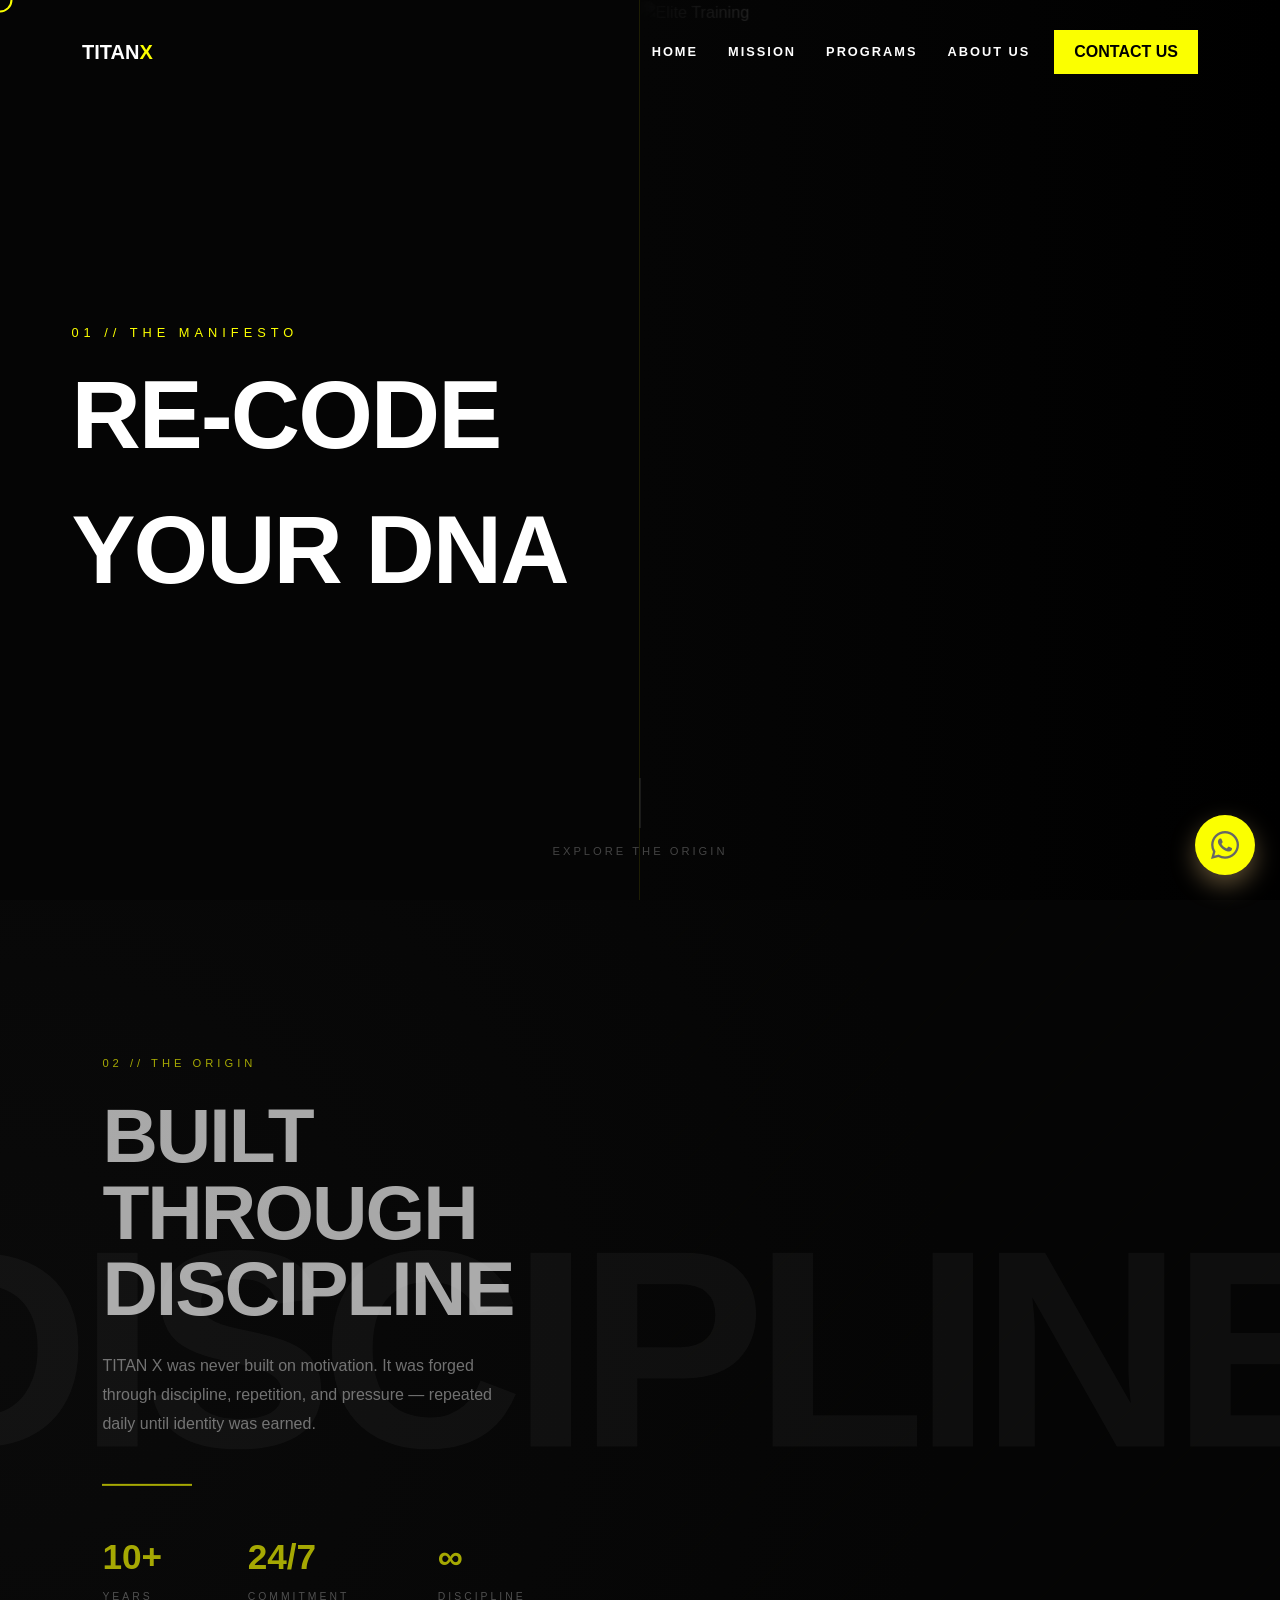
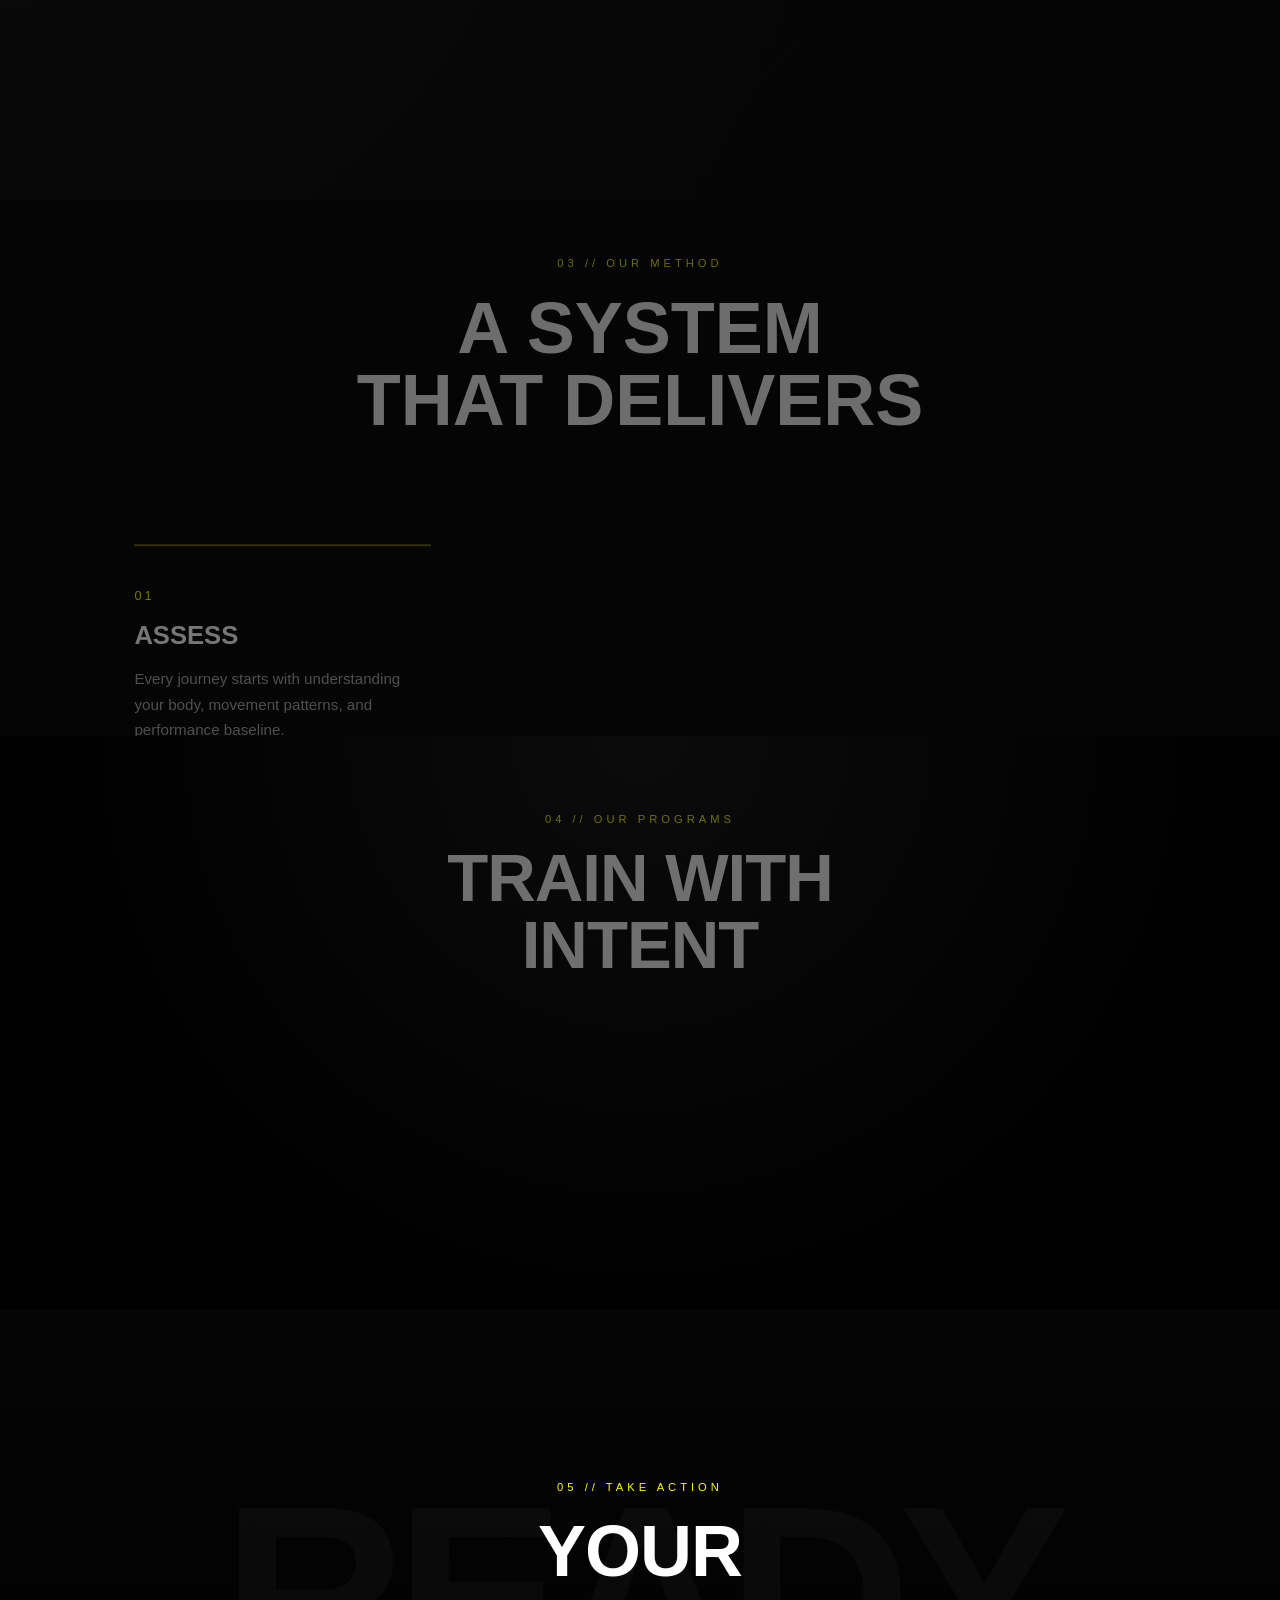
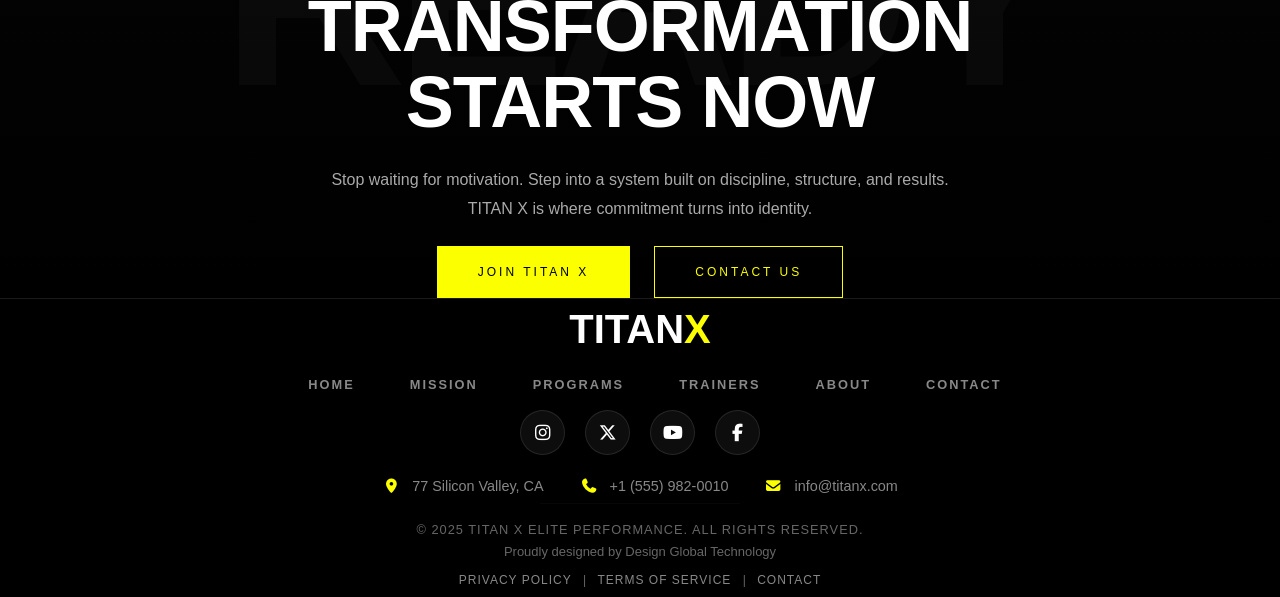
==== about.html @ 81ee7037 "second commit" ====
<!DOCTYPE html>
<html lang="en">
  <head>
    <meta charset="UTF-8" />
    <meta name="viewport" content="width=device-width, initial-scale=1.0" />
    <title>Document</title>

    <link rel="stylesheet" href="./bootstrap/css/bootstrap.min.css" />
    <link rel="stylesheet" href="./fontawesome/css/all.min.css" />

    <link rel="stylesheet" href="./css folder/about.css" />
  </head>
  <body>
    <div class="cursor"></div>

    <nav class="navbar navbar-expand-lg fixed-top custom-navbar">
      <div class="container">
        <a class="navbar-brand" href="index.html">TITAN<span>X</span></a>

        <div class="ms-auto d-flex align-items-center">
          <!-- Desktop Links -->
          <div class="nav-links d-none d-lg-flex me-4">
            <a href="./index.html">HOME</a>
            <a href="#about">MISSION</a>
            <a href="#programs">PROGRAMS</a>
            <a href="./about.html">ABOUT US</a>
          </div>

          <!-- Desktop Contact Button (UNCHANGED) -->
          <a href="./contact.html" class="btn-main-sm d-none d-lg-inline-flex">
            CONTACT US
          </a>

          <!-- Mobile Hamburger (NEW) -->
          <div class="hamburger d-lg-none">
            <span></span>
            <span></span>
            <span></span>
          </div>
        </div>
      </div>
    </nav>

    <!-- MOBILE MENU (USES SAME LINKS) -->
    <div class="mobile-nav">
      <div class="mobile-close">
        <span></span>
        <span></span>
      </div>

      <a href="./index.html">HOME</a>
      <a href="#about">MISSION</a>
      <a href="#programs">PROGRAMS</a>
      <a href="./about.html">ABOUT US</a>
      <a href="./contact.html" class="mobile-cta">CONTACT US</a>
    </div>

    <main>
      <!-- hero section  -->
      <section class="about-hero-cinematic position-relative overflow-hidden">
        <div
          class="hero-panel left-panel d-flex align-items-center justify-content-center"
        >
          <div class="panel-content text-start p-5">
            <h5 class="eyebrow-text mb-3">01 // THE MANIFESTO</h5>
            <h1 class="hero-title-split">
              <span class="reveal-text">RE-CODE</span><br />
              <span class="reveal-text outline-text">YOUR DNA</span>
            </h1>
            <div class="hero-line mt-4"></div>
          </div>
        </div>

        <div class="hero-panel right-panel">
          <div class="hero-image-overlay"></div>
          <img
            src="https://images.unsplash.com/photo-1593079831268-3381b0db4a77?q=80&w=869&auto=format&fit=crop&ixlib=rb-4.1.0&ixid=M3wxMjA3fDB8MHxwaG90by1wYWdlfHx8fGVufDB8fHx8fA%3D%3D"
            class="hero-main-img"
            alt="Elite Training"
          />
        </div>

        <div class="center-meta">
          <div class="meta-box">
            <span class="small d-block">ESTABLISHED</span>
            <span class="fw-bold">MMXXV</span>
          </div>
        </div>

        <div class="hero-scroll-indicator">
          <div class="line"></div>
          <span>EXPLORE THE ORIGIN</span>
        </div>
      </section>

      <!-- origin section  -->
      <section class="origin-full">
        <div class="origin-bg-text">DISCIPLINE</div>

        <div class="container-fluid">
          <div class="row origin-row">
            <!-- LEFT CONTENT -->
            <div class="col-lg-6 origin-left">
              <span class="origin-eyebrow">02 // THE ORIGIN</span>

              <h2 class="origin-title">
                BUILT<br />
                THROUGH<br />
                DISCIPLINE
              </h2>

              <p class="origin-description">
                TITAN X was never built on motivation. It was forged through
                discipline, repetition, and pressure — repeated daily until
                identity was earned.
              </p>

              <div class="origin-divider"></div>

              <div class="origin-stats">
                <div class="stat">
                  <span class="stat-value">10+</span>
                  <span class="stat-label">YEARS</span>
                </div>
                <div class="stat">
                  <span class="stat-value">24/7</span>
                  <span class="stat-label">COMMITMENT</span>
                </div>
                <div class="stat">
                  <span class="stat-value">∞</span>
                  <span class="stat-label">DISCIPLINE</span>
                </div>
              </div>
            </div>

            <!-- RIGHT VISUAL -->
            <div class="col-lg-6 origin-right">
              <div class="origin-lines"></div>
            </div>
          </div>
        </div>
      </section>

      <!-- process section  -->

      <section class="method-section">
        <div class="container-fluid">
          <div class="method-header">
            <span class="method-eyebrow">03 // OUR METHOD</span>
            <h2 class="method-title">
              A SYSTEM<br />
              THAT DELIVERS
            </h2>
          </div>

          <div class="method-grid">
            <div class="method-card">
              <span class="method-index">01</span>
              <h3>ASSESS</h3>
              <p>
                Every journey starts with understanding your body, movement
                patterns, and performance baseline.
              </p>
            </div>

            <div class="method-card">
              <span class="method-index">02</span>
              <h3>BUILD</h3>
              <p>
                We design structured programs focused on strength, conditioning,
                and long-term progression.
              </p>
            </div>

            <div class="method-card">
              <span class="method-index">03</span>
              <h3>EVOLVE</h3>
              <p>
                Progress is tracked, refined, and adapted as your capacity
                increases over time.
              </p>
            </div>
          </div>
        </div>
      </section>

      <!-- programs section  -->
      <section class="programs-redesign">
        <!-- background text -->
        <!-- <div class="programs-bg-text">PROGRAMS</div> -->

        <div class="container-fluid">
          <div class="programs-wrapper">
            <!-- HEADER -->
            <div class="programs-header">
              <span class="programs-eyebrow">04 // OUR PROGRAMS</span>
              <h2 class="programs-title">
                TRAIN WITH<br />
                INTENT
              </h2>
            </div>

            <!-- CARDS -->
            <div class="programs-cards">
              <div class="program-card">
                <span class="program-number">01</span>
                <h3>STRENGTH TRAINING</h3>
                <p>
                  Compound lifts and structured progression to build raw power.
                </p>
              </div>

              <div class="program-card">
                <span class="program-number">02</span>
                <h3>CONDITIONING</h3>
                <p>
                  Metabolic training to increase endurance and work capacity.
                </p>
              </div>

              <div class="program-card">
                <span class="program-number">03</span>
                <h3>MOBILITY & RECOVERY</h3>
                <p>Movement quality, resilience, and long-term joint health.</p>
              </div>

              <div class="program-card">
                <span class="program-number">04</span>
                <h3>ATHLETIC PERFORMANCE</h3>
                <p>
                  Speed, agility, explosiveness, and real-world performance.
                </p>
              </div>
            </div>
          </div>
        </div>
      </section>

      <!-- CTA SECTION  -->

      <section class="final-cta">
        <!-- background accent -->
        <div class="cta-bg-word">READY</div>

        <div class="container-fluid">
          <div class="cta-inner">
            <span class="cta-eyebrow">05 // TAKE ACTION</span>

            <h2 class="cta-title">
              YOUR TRANSFORMATION<br />
              STARTS NOW
            </h2>

            <p class="cta-text">
              Stop waiting for motivation. Step into a system built on
              discipline, structure, and results. TITAN X is where commitment
              turns into identity.
            </p>

            <div class="cta-actions">
              <a href="./contact.html" class="cta-btn primary">JOIN TITAN X</a>
              <a href="./contact.html" class="cta-btn secondary">CONTACT US</a>
            </div>
          </div>
        </div>
      </section>
    </main>

    <!-- Floating WhatsApp Button -->
    <a
      href="https://wa.me/919999999999?text=Hello%20I%20would%20like%20to%20book%20an%20Ayurveda%20consultation"
      class="whatsapp-float"
      target="_blank"
      aria-label="Chat on WhatsApp"
    >
      <i class="fab fa-whatsapp"></i>
    </a>

    <footer class="footer">
      <div class="container">
        <!-- Logo -->
        <div class="footer-logo text-center mb-3">
          <a href="./index.html" class="footer-brand">TITAN<span>X</span></a>
        </div>

        <!-- Navigation -->
        <div class="footer-nav text-center mb-3">
          <div class="nav-links">
            <a href="./index.html">HOME</a>
            <a href="#about">MISSION</a>
            <a href="#programs">PROGRAMS</a>
            <a href="#trainers">TRAINERS</a>
            <a href="./about.html">About</a>
            <a href="./contact.html">CONTACT</a>
          </div>
        </div>

        <!-- Social Links -->
        <div class="social-links text-center mb-3">
          <a href="#" class="social-icon"><i class="fab fa-instagram"></i></a>
          <a href="#" class="social-icon"><i class="fab fa-x-twitter"></i></a>
          <a href="#" class="social-icon"><i class="fab fa-youtube"></i></a>
          <a href="#" class="social-icon"><i class="fab fa-facebook-f"></i></a>
        </div>

        <!-- Contact Info -->
        <div class="contact-info text-center">
          <div class="contact-item d-inline-block mx-3">
            <i class="fas fa-map-marker-alt text-primary me-2"></i>
            <span>77 Silicon Valley, CA</span>
          </div>
          <div class="contact-item d-inline-block mx-3">
            <i class="fas fa-phone text-primary me-2"></i>
            <span>+1 (555) 982-0010</span>
          </div>
          <div class="contact-item d-inline-block mx-3">
            <i class="fas fa-envelope text-primary me-2"></i>
            <span>info@titanx.com</span>
          </div>
        </div>

        <!-- Divider -->
        <hr class="footer-divider mb-3" />

        <!-- Copyright -->
        <div class="footer-bottom text-center">
          <p class="copyright mb-0">
            © 2025 TITAN X ELITE PERFORMANCE. ALL RIGHTS RESERVED.
          </p>
          <span style="color: #666; font-size: 13px">
            Proudly designed by
            <a
              style="text-decoration: none; color: #666"
              href="https://designglobal.in/"
              target="_blank"
              >Design Global Technology</a
            >
          </span>
          <p class="legal-links mt-2 mb-2">
            <a href="#" class="legal-link">PRIVACY POLICY</a>
            <span class="mx-2">|</span>
            <a href="#" class="legal-link">TERMS OF SERVICE</a>
            <span class="mx-2">|</span>
            <a href="./contact.html" class="legal-link">CONTACT</a>
          </p>
        </div>
      </div>
    </footer>

    <script src="./gsap/gsap.min.js"></script>
    <script src="./gsap/ScrollTrigger.min.js"></script>
    <script src="./bootstrap/js/bootstrap.bundle.min.js"></script>
    <script src="./gsap/about.js"></script>
  </body>
</html>
---- css folder/about.css ----
:root {
  --primary: #fbff00; /* Electric Yellow */
  --bg: #000000;
  --card-bg: #0a0a0a;
}

body {
  background: var(--bg);
  color: white;
  font-family: "Inter", sans-serif;
  cursor: none;
  overflow-x: hidden;
}

/* Custom Cursor */
.cursor {
  width: 25px;
  height: 25px;
  border: 2px solid var(--primary);
  border-radius: 50%;
  position: fixed;
  pointer-events: none;
  z-index: 10000;
  transform: translate(-50%, -50%);
}

/* Global Elements */
.py-100 {
  padding: 60px 0;
}
.text-primary {
  color: var(--primary) !important;
}
.fw-black {
  font-weight: 900;
}

/* Navbar */
.navbar {
  padding: 30px 0;
  transition: 0.5s;
  z-index: 999;
}
.navbar.scrolled {
  background: rgba(0, 0, 0, 0.9);
  padding: 15px 0;
}
.navbar-brand {
  font-family: "Syncopate", sans-serif;
  font-weight: 700;
  color: white !important;
}
.navbar-brand span {
  color: var(--primary);
}
.nav-links a {
  color: white;
  text-decoration: none;
  margin-left: 30px;
  font-weight: 700;
  font-size: 0.8rem;
  letter-spacing: 2px;
  transition: 0.3s;
}
.nav-links a:hover {
  color: var(--primary);
}

.btn-main-sm {
  background: var(--primary);
  color: black;
  padding: 10px 20px;
  font-weight: 900;
  text-decoration: none;
  border-radius: 0px;
}


/* Hamburger */
.hamburger {
  width: 28px;
  height: 18px;
  display: flex;
  flex-direction: column;
  justify-content: space-between;
  cursor: pointer;
}

.hamburger span {
  height: 2px;
  width: 100%;
  background: #fff;
}

/* Mobile Menu */
.mobile-nav {
  position: fixed;
  inset: 0;
  background: #000;
  z-index: 999;
  display: flex;
  flex-direction: column;
  justify-content: center;
  align-items: center;
  gap: 30px;
  transform: translateY(-100%);
}

.mobile-nav a {
  font-size: 1.4rem;
  font-weight: 700;
  color: white;
  text-decoration: none;
}

.mobile-cta {
  margin-top: 20px;
  padding: 14px 40px;
  border: 1px solid var(--primary);
  color: var(--primary);
}



/* CLOSE BUTTON */
.mobile-close {
  position: absolute;
  top: 30px;
  right: 30px;
  width: 28px;
  height: 28px;
  cursor: pointer;
}

.mobile-close span {
  position: absolute;
  top: 50%;
  left: 0;
  width: 100%;
  height: 2px;
  background: #fff;
}

.mobile-close span:first-child {
  transform: rotate(45deg);
}

.mobile-close span:last-child {
  transform: rotate(-45deg);
}



















/* about  hero section  */

.about-hero-cinematic {
  height: 100vh;
  width: 100%;
  display: flex;
  background: #000;
}

.hero-panel {
  width: 50%;
  height: 100%;
  position: relative;
  overflow: hidden;
  z-index: 2;
}

/* Left Panel Styling */
.left-panel {
  background: #050505;
  border-right: 1px solid rgba(251, 255, 0, 0.1);
}

.eyebrow-text {
  font-family: "Syncopate", sans-serif;
  color: var(--primary);
  font-size: 0.8rem;
  letter-spacing: 5px;
}

.hero-title-split {
  font-size: clamp(3rem, 8vw, 6rem);
  font-weight: 900;
  line-height: 0.9;
  letter-spacing: -2px;
}

.reveal-text {
  display: inline-block;
  overflow: hidden;
}

.hero-line {
  width: 0;
  height: 2px;
  background: var(--primary);
}

/* Right Panel Styling */
.hero-main-img {
  width: 100%;
  height: 100%;
  object-fit: cover;
  filter: grayscale(1) brightness(0.6);
  transform: scale(1.3);
}

.hero-image-overlay {
  position: absolute;
  top: 0;
  left: 0;
  width: 100%;
  height: 100%;
  background: linear-gradient(90deg, #050505 0%, transparent 100%);
  z-index: 1;
}

/* Floating Elements */
.center-meta {
  position: absolute;
  top: 50%;
  left: 50%;
  transform: translate(-50%, -50%);
  z-index: 10;
  mix-blend-mode: difference;
}

.meta-box {
  border: 1px solid var(--primary);
  padding: 20px;
  color: #fff;
  font-family: "Syncopate", sans-serif;
  text-align: center;
  background: rgba(0, 0, 0, 0.5);
  backdrop-filter: blur(10px);
}

.hero-scroll-indicator {
  position: absolute;
  bottom: 40px;
  left: 50%;
  transform: translateX(-50%);
  z-index: 5;
  text-align: center;
  color: #444;
  font-size: 0.7rem;
  letter-spacing: 3px;
}

.hero-scroll-indicator .line {
  width: 1px;
  height: 50px;
  background: #333;
  margin: 0 auto 15px;
}

/* =================================
   MOBILE HERO — SHORT & STRONG
   ================================= */

@media (max-width: 768px) {
  .about-hero-cinematic {
    height: 85vh;
    flex-direction: column;
    position: relative;
    background: #050505;
  }

  /* IMAGE AS BACKGROUND LAYER */
  .right-panel {
    position: absolute;
    inset: 0;
    height: 100%;
    width: 100%;
    z-index: 1;
  }

  .hero-main-img {
    height: 100%;
    width: 100%;
    object-fit: cover;
    filter: grayscale(1) brightness(0.4);
    transform: scale(1);
  }

  .hero-image-overlay {
    background: linear-gradient(
      180deg,
      rgba(5, 5, 5, 0.95) 0%,
      rgba(5, 5, 5, 0.7) 40%,
      rgba(5, 5, 5, 0.95) 100%
    );
  }

  /* TEXT CONTENT */
  .left-panel {
    width: 100%;
    height: 100%;
    z-index: 2;
    background: transparent;
    border: none;
    display: flex;
    align-items: center;
  }

  .panel-content {
    padding: 120px 20px 40px !important;
  }

  .eyebrow-text {
    font-size: 0.65rem;
    letter-spacing: 4px;
  }

  .hero-title-split {
    font-size: clamp(2.2rem, 9vw, 3.2rem);
    line-height: 1.05;
    letter-spacing: -1px;
  }

  .hero-line {
    display: none;
  }

  /* REMOVE FLOATING ELEMENTS */
  .center-meta,
  .hero-scroll-indicator {
    display: none;
  }
}

/* ===============================
   FULL WIDTH ORIGIN SECTION
   =============================== */

.origin-full {
  position: relative;
  min-height: 100vh;
  background: radial-gradient(circle at left, #0a0a0a, #050505 70%);
  overflow: hidden;
  display: flex;
  align-items: center;
}

/* BIG BACKGROUND TEXT */
.origin-bg-text {
  position: absolute;
  top: 50%;
  left: -10%;
  transform: translateY(-50%);
  font-size: clamp(10rem, 22vw, 26rem);
  font-weight: 900;
  letter-spacing: -12px;
  color: rgba(255, 255, 255, 0.04);
  white-space: nowrap;
  pointer-events: none;
  z-index: 0;
}

/* LAYOUT */
.origin-row {
  width: 100%;
  min-height: 100vh;
}

.origin-left {
  padding: 120px 8vw;
  z-index: 2;
}

.origin-right {
  position: relative;
  overflow: hidden;
}

/* EYEBROW */
.origin-eyebrow {
  font-family: "Syncopate", sans-serif;
  font-size: 0.7rem;
  letter-spacing: 4px;
  color: var(--primary);
  display: block;
  margin-bottom: 25px;
}

/* TITLE */
.origin-title {
  font-size: clamp(3.5rem, 6vw, 5rem);
  font-weight: 900;
  line-height: 1;
  letter-spacing: -2px;
  color: #fff;
  margin-bottom: 25px;
}

/* TEXT */
.origin-description {
  max-width: 480px;
  color: #aaa;
  font-size: 1rem;
  line-height: 1.8;
}

/* DIVIDER */
.origin-divider {
  width: 90px;
  height: 2px;
  background: var(--primary);
  margin: 45px 0;
}

/* STATS */
.origin-stats {
  display: flex;
  gap: 60px;
}

.stat-value {
  font-size: 2.2rem;
  font-weight: 900;
  color: var(--primary);
}

.stat-label {
  font-size: 0.65rem;
  letter-spacing: 3px;
  color: #777;
}

/* RIGHT SIDE ENERGY */
.origin-lines {
  position: absolute;
  inset: 0;
  background-image: repeating-linear-gradient(
    -45deg,
    rgba(251, 255, 0, 0.1),
    rgba(251, 255, 0, 0.1) 1px,
    transparent 1px,
    transparent 70px
  );
  opacity: 0.25;
}

/* MOBILE */
@media (max-width: 991px) {
  .origin-lines {
    display: none;
  }
  .origin-full {
    min-height: auto;
  }

  .origin-row {
    min-height: auto;
  }

  .origin-left {
    padding: 120px 30px;
  }

  .origin-right {
    /* height: 300px; */
  }

  .origin-bg-text {
    display: none;
  }

  .origin-stats {
    flex-wrap: wrap;
    gap: 20px;
  }
}

/* ===============================
   METHOD SECTION
   =============================== */

.method-section {
  background: #050505;
  padding: 20px 20px;
}

/* HEADER */
.method-header {
  text-align: center;
  margin-bottom: 100px;
}

.method-eyebrow {
  font-family: "Syncopate", sans-serif;
  font-size: 0.7rem;
  letter-spacing: 4px;
  color: var(--primary);
  display: block;
  margin-bottom: 20px;
}

.method-title {
  font-size: clamp(3rem, 6vw, 4.5rem);
  font-weight: 900;
  line-height: 1;
  color: #fff;
}

/* GRID */
.method-grid {
  display: grid;
  grid-template-columns: repeat(3, 1fr);
  gap: 60px;
  padding: 0 8vw;
}

/* CARD */
.method-card {
  border-top: 2px solid rgba(251, 255, 0, 0.4);
  padding-top: 40px;
}

.method-index {
  font-size: 0.8rem;
  letter-spacing: 3px;
  color: var(--primary);
  display: block;
  margin-bottom: 15px;
}

.method-card h3 {
  font-size: 1.6rem;
  font-weight: 800;
  color: #fff;
  margin-bottom: 15px;
}

.method-card p {
  color: #aaa;
  font-size: 0.95rem;
  line-height: 1.7;
}

/* MOBILE */
@media (max-width: 991px) {
  .method-section {
    padding: 10px 0;
  }

  .method-grid {
    grid-template-columns: 1fr;
    gap: 50px;
    padding: 0 30px;
  }

  .method-header {
    margin-bottom: 70px;
  }
}

/* ===============================
   PROGRAMS — REDESIGNED
   =============================== */

.programs-redesign {
  position: relative;
  background: radial-gradient(circle at top, #0b0b0b, #000 70%);
  padding: 40px 0 100px; /* tighter spacing */
  overflow: hidden;
}

/* BACKGROUND WORD */
/* .programs-bg-text {
  position: absolute;
  top: 60%;
  left: 50%;
  transform: translate(-50%, -50%);
  font-size: clamp(7rem, 18vw, 20rem);
  font-weight: 900;
  letter-spacing: -10px;
  color: rgba(255,255,255,0.025);
  pointer-events: none;
  white-space: nowrap;
} */

/* WRAPPER */
.programs-wrapper {
  max-width: 1400px;
  margin: 0 auto;
  padding: 0 6vw;
  position: relative;
  z-index: 2;
}

/* HEADER */
.programs-header {
  text-align: center;
  /* margin-bottom: 60px; */
}

.programs-eyebrow {
  font-family: "Syncopate", sans-serif;
  font-size: 0.7rem;
  letter-spacing: 4px;
  color: var(--primary);
  display: block;
  margin-bottom: 16px;
}

.programs-title {
  font-size: clamp(3rem, 6vw, 4.2rem);
  font-weight: 900;
  line-height: 1;
  letter-spacing: -1px;
  color: #fff;
}

/* CARDS GRID */
.programs-cards {
  display: grid;
  grid-template-columns: repeat(4, 1fr);
  gap: 36px;
  perspective: 1000px;
}

/* CARD */
.program-card {
  position: relative;
  padding: 52px 34px 46px;
  background: linear-gradient(
    180deg,
    rgba(255, 255, 255, 0.05),
    rgba(255, 255, 255, 0.015)
  );
  border: 1px solid rgba(255, 255, 255, 0.12);
  backdrop-filter: blur(10px);
  transition: transform 0.45s ease, border-color 0.45s ease,
    box-shadow 0.45s ease;
}

.program-card:hover {
  transform: translateY(-10px);
  border-color: rgba(251, 255, 0, 0.6);
  box-shadow: 0 25px 50px rgba(0, 0, 0, 0.6);
}

/* NUMBER */
.program-number {
  position: absolute;
  top: 20px;
  right: 24px;
  font-size: 3.6rem;
  font-weight: 900;
  color: rgba(251, 255, 0, 0.2);
}

/* TEXT */
.program-card h3 {
  font-size: 1.3rem;
  font-weight: 800;
  color: #fff;
  margin-bottom: 14px;
}

.program-card p {
  font-size: 0.95rem;
  line-height: 1.7;
  color: #aaa;
}

/* MOBILE */
@media (max-width: 991px) {
  .programs-redesign {
    padding: 120px 0;
  }

  .programs-header {
    /* margin-bottom: 40px; */
  }

  .programs-cards {
    grid-template-columns: 1fr;
    gap: 28px;
  }

  /* .programs-bg-text {
    display: none;
  } */
}

/* ===============================
   FINAL CTA — STRONG ENDING
   =============================== */

.final-cta {
  position: relative;
  background: linear-gradient(180deg, #050505, #000);
  padding: 90px 0 60px; /* tight, intentional */
  overflow: hidden;
}

/* BIG BACKGROUND WORD */
.cta-bg-word {
  position: absolute;
  top: 50%;
  left: 50%;
  transform: translate(-50%, -50%);
  font-size: clamp(8rem, 20vw, 22rem);
  font-weight: 900;
  letter-spacing: -12px;
  color: rgba(255, 255, 255, 0.03);
  white-space: nowrap;
  pointer-events: none;
}

/* INNER */
.cta-inner {
  max-width: 900px;
  margin: 0 auto;
  text-align: center;
  padding: 0 6vw;
  position: relative;
  z-index: 2;
}

/* EYEBROW */
.cta-eyebrow {
  font-family: "Syncopate", sans-serif;
  font-size: 0.7rem;
  letter-spacing: 4px;
  color: var(--primary);
  display: block;
  margin-bottom: 18px;
}

/* TITLE */
.cta-title {
  font-size: clamp(2rem, 6vw, 4.5rem);
  font-weight: 900;
  line-height: 1.05;
  letter-spacing: -1px;
  color: #fff;
  margin-bottom: 26px;
}

/* TEXT */
.cta-text {
  max-width: 620px;
  margin: 0 auto 42px;
  font-size: 1rem;
  line-height: 1.8;
  color: #aaa;
}

/* ACTIONS */
.cta-actions {
  display: flex;
  justify-content: center;
  gap: 24px;
  flex-wrap: wrap;
}

/* BUTTONS */
.cta-btn {
  padding: 16px 40px;
  font-size: 0.75rem;
  letter-spacing: 3px;
  text-decoration: none;
  border: 1px solid var(--primary);
  transition: all 0.35s ease;
}

.cta-btn.primary {
  background: var(--primary);
  color: #000;
}

.cta-btn.primary:hover {
  background: transparent;
  color: var(--primary);
}

.cta-btn.secondary {
  background: transparent;
  color: var(--primary);
}

.cta-btn.secondary:hover {
  background: var(--primary);
  color: #000;
}

/* MOBILE */
@media (max-width: 768px) {
  .final-cta {
    padding: 30px 0 50px;
  }

  .cta-bg-word {
    display: none;
  }

  .cta-actions {
    gap: 18px;
  }
}

/* ====================
   SIMPLE FOOTER STYLES
   ==================== */

.footer {
  background: #000;
  border-top: 1px solid rgba(255, 255, 255, 0.1);
  position: relative;
}

/* Footer Logo */
.footer-brand {
  font-family: "Syncopate", sans-serif;
  font-weight: 900;
  font-size: 2.5rem;
  color: white;
  text-decoration: none;
  display: inline-block;
  transition: 0.3s;
}

.footer-brand span {
  color: var(--primary);
}

.footer-brand:hover {
  transform: scale(1.05);
}

/* Navigation Links */
.footer-nav .nav-links {
  display: flex;
  justify-content: center;
  flex-wrap: wrap;
  gap: 25px;
}

.footer-nav .nav-links a {
  color: #888;
  text-decoration: none;
  font-size: 0.8rem;
  font-weight: 700;
  letter-spacing: 2px;
  text-transform: uppercase;
  transition: 0.3s;
  position: relative;
}

.footer-nav .nav-links a:hover {
  color: var(--primary);
}

.footer-nav .nav-links a::after {
  content: "";
  position: absolute;
  bottom: -5px;
  left: 0;
  width: 0;
  height: 1px;
  background: var(--primary);
  transition: width 0.3s;
}

.footer-nav .nav-links a:hover::after {
  width: 100%;
}

/* Social Icons */
.social-links {
  display: flex;
  justify-content: center;
  gap: 20px;
}

.social-icon {
  width: 45px;
  height: 45px;
  background: rgba(255, 255, 255, 0.05);
  border: 1px solid rgba(255, 255, 255, 0.1);
  border-radius: 50%;
  display: flex;
  align-items: center;
  justify-content: center;
  color: white;
  text-decoration: none;
  transition: 0.3s;
  font-size: 1.1rem;
}

.social-icon:hover {
  background: var(--primary);
  color: black;
  transform: translateY(-3px);
  box-shadow: 0 5px 15px rgba(251, 255, 0, 0.2);
}

/* Contact Info */
.contact-info {
  color: #888;
  font-size: 0.9rem;
}

.contact-item {
  padding: 5px 0;
}

.contact-item i {
  font-size: 0.9rem;
}

/* Footer Divider */
.footer-divider {
  border-color: rgba(255, 255, 255, 0.1);
  margin: 0 auto;
  max-width: 200px;
}

/* Copyright & Legal */
.copyright {
  color: #666;
  font-size: 0.8rem;
  letter-spacing: 1px;
}

.legal-links {
  color: #666;
  font-size: 0.75rem;
}

.legal-link {
  color: #888;
  text-decoration: none;
  transition: 0.3s;
  letter-spacing: 1px;
}

.legal-link:hover {
  color: var(--primary);
}

/* ====================
   RESPONSIVE FOOTER
   ==================== */

@media (max-width: 768px) {
  .footer {
    padding: 10px 0 !important;
  }

  .footer-brand {
    font-size: 2rem;
  }

  .footer-nav .nav-links {
    gap: 15px;
    justify-content: center;
  }

  .footer-nav .nav-links a {
    font-size: 0.7rem;
    margin: 0 8px;
  }

  .contact-info {
    display: flex;
    flex-direction: column;
    gap: 15px;
  }

  .contact-item {
    margin: 5px 0 !important;
  }
}

@media (max-width: 576px) {
  .footer-nav .nav-links {
    flex-direction: column;
    gap: 15px;
  }

  .social-links {
    gap: 15px;
  }

  .social-icon {
    width: 40px;
    height: 40px;
    font-size: 1rem;
  }

  .legal-links {
    display: flex;
    flex-direction: column;
    gap: 10px;
  }

  .legal-links span {
    display: none;
  }

  .copyright {
    font-size: 0.7rem;
    line-height: 1.5;
  }
}

@media (max-width: 360px) {
  .footer-brand {
    font-size: 1.8rem;
  }

  .social-links {
    flex-wrap: wrap;
  }
}

/* === FLOATING WHATSAPP BUTTON === */
.whatsapp-float {
  position: fixed;
  bottom: 25px;
  right: 25px;
  width: 60px;
  height: 60px;
  background: #fbff00;
  color: #666666;
  border-radius: 50%;
  display: flex;
  align-items: center;
  justify-content: center;
  font-size: 32px;
  text-decoration: none;
  z-index: 9999;
  box-shadow: 0 10px 25px rgba(201, 169, 110, 0.45);
  transition: all 0.3s ease;
  animation: whatsapp-pulse 2.5s infinite;
}

.whatsapp-float:hover {
  transform: translateY(-4px) scale(1.05);
  box-shadow: 0 15px 35px rgba(201, 169, 110, 0.6);
}

/* Pulse Effect */
@keyframes whatsapp-pulse {
  0% {
    box-shadow: 0 0 0 0 rgba(201, 169, 110, 0.6);
  }
  70% {
    box-shadow: 0 0 0 18px rgba(37, 211, 102, 0);
  }
  100% {
    box-shadow: 0 0 0 0 rgba(37, 211, 102, 0);
  }
}

/* Mobile adjustment */
@media (max-width: 768px) {
  .whatsapp-float {
    width: 55px;
    height: 55px;
    font-size: 28px;
    bottom: 20px;
    right: 20px;
  }
}
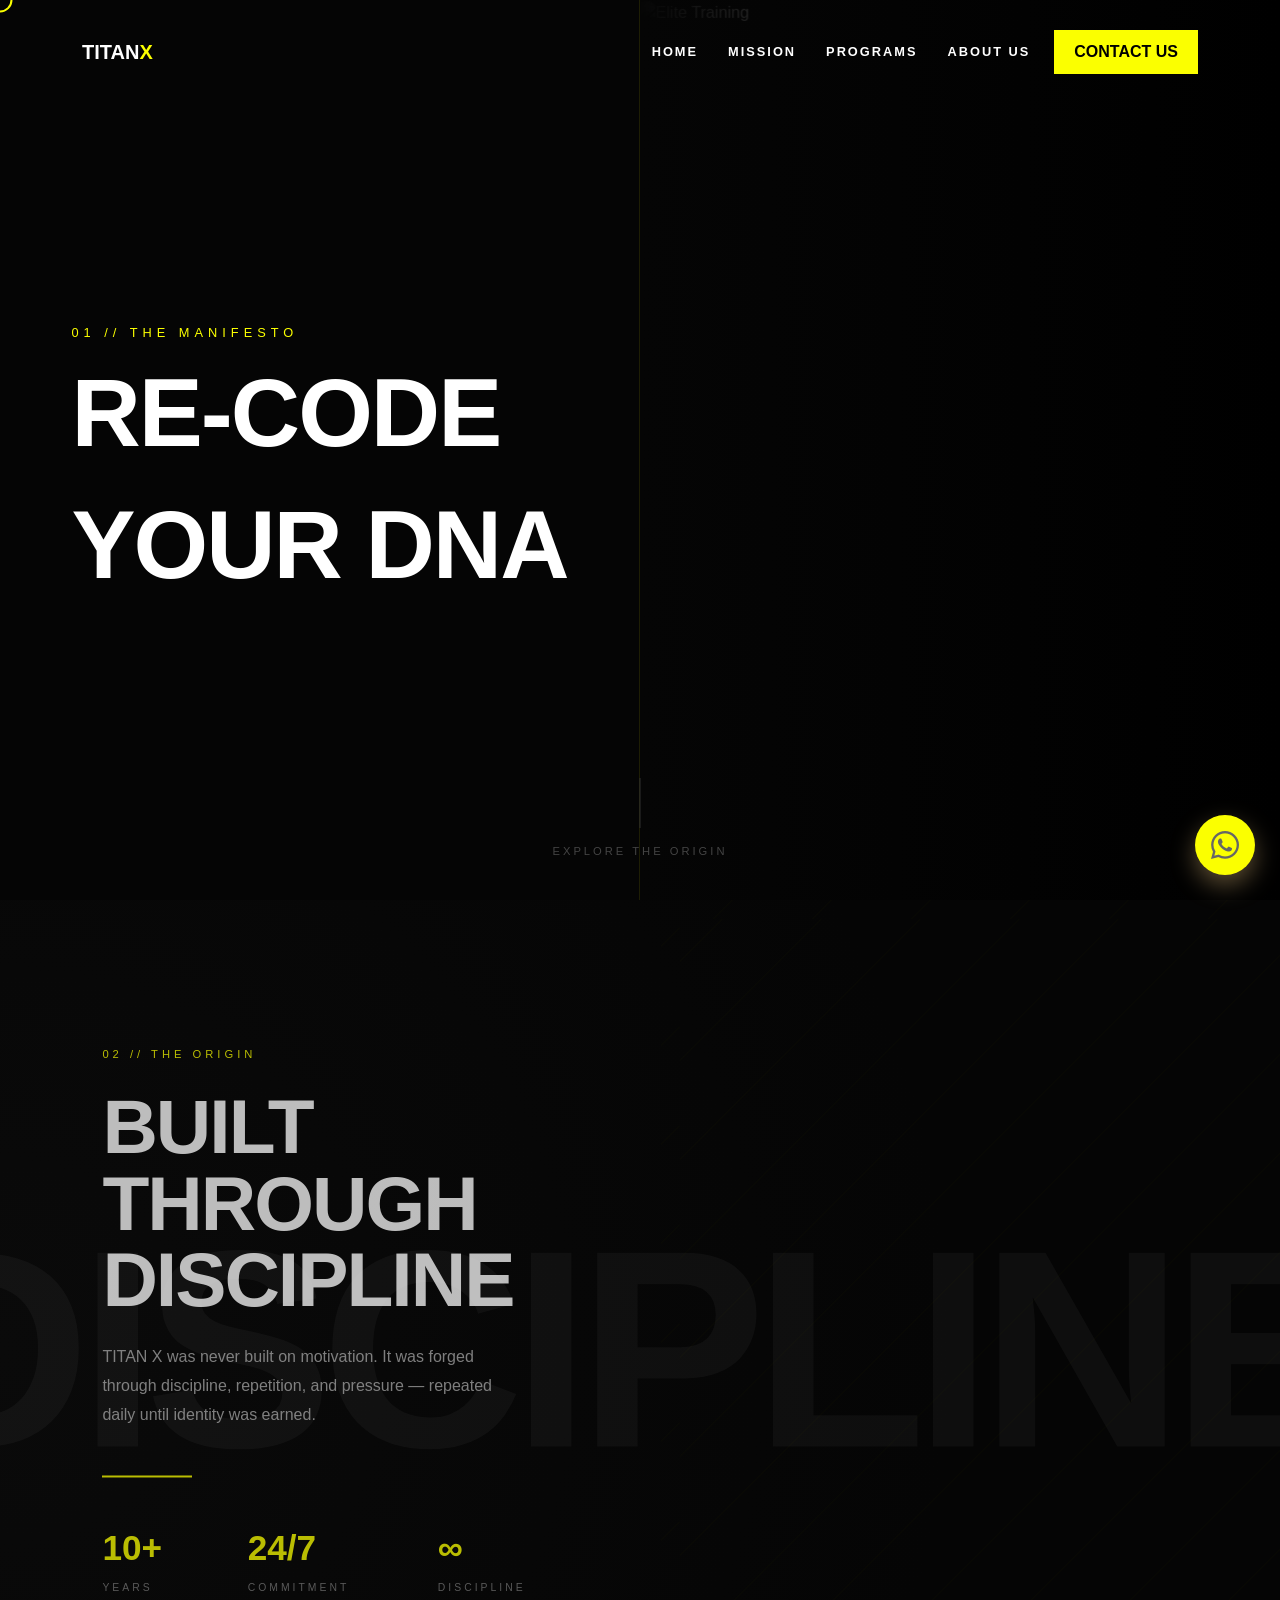
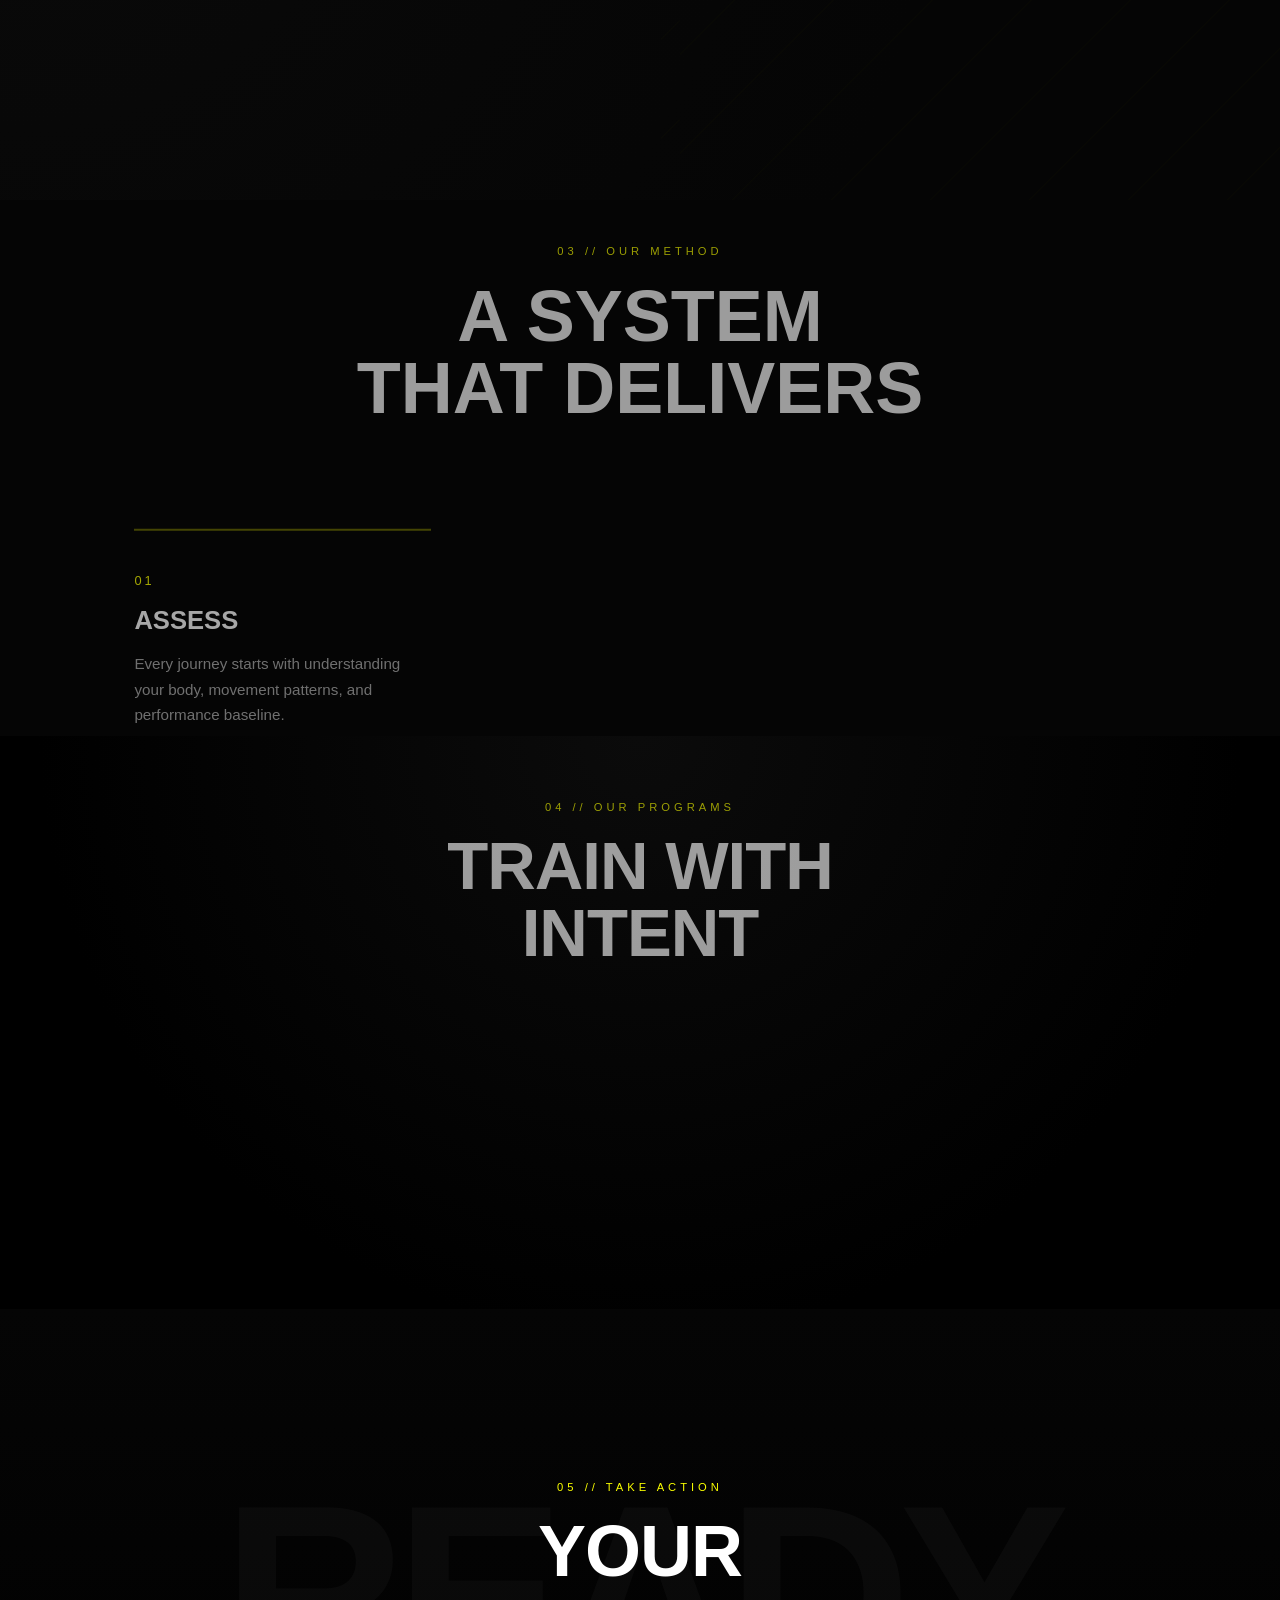
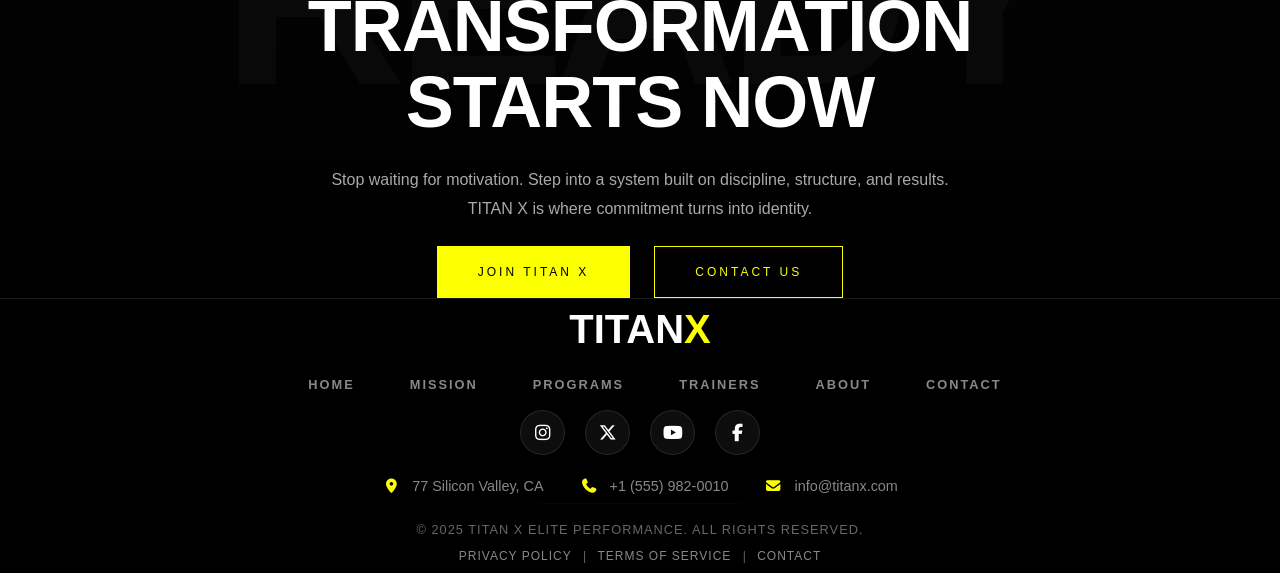
==== commit c2ed031c: "ADDED" ====
--- a/about.html
+++ b/about.html
@@ -327,7 +327,7 @@
           <p class="copyright mb-0">
             © 2025 TITAN X ELITE PERFORMANCE. ALL RIGHTS RESERVED.
           </p>
-          <span style="color: #666; font-size: 13px">
+          <!-- <span style="color: #666; font-size: 13px">
             Proudly designed by
             <a
               style="text-decoration: none; color: #666"
@@ -335,7 +335,7 @@
               target="_blank"
               >Design Global Technology</a
             >
-          </span>
+          </span> -->
           <p class="legal-links mt-2 mb-2">
             <a href="#" class="legal-link">PRIVACY POLICY</a>
             <span class="mx-2">|</span>
